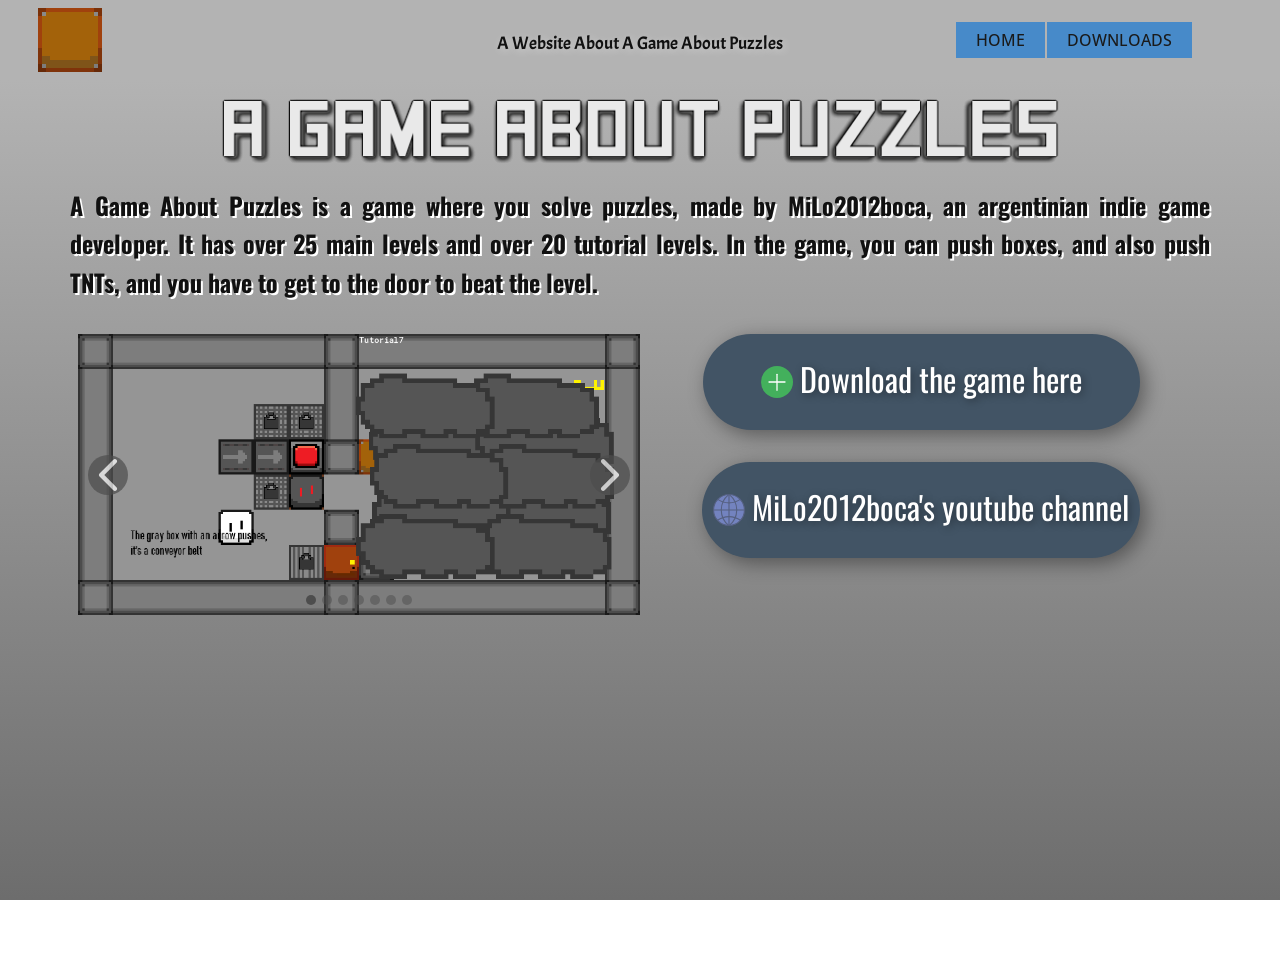
==== index.html @ 35c76092 "release" ====
<!DOCTYPE html>
<html style="font-size: 16px;" lang="es"><head>
    <meta name="viewport" content="width=device-width, initial-scale=1.0">
    <meta charset="utf-8">
    <meta name="keywords" content="">
    <meta name="description" content="">
    <title>Home</title>
    <link rel="stylesheet" href="nicepage.css" media="screen">
<link rel="stylesheet" href="index.css" media="screen">
    <script class="u-script" type="text/javascript" src="jquery.js" defer=""></script>
    <script class="u-script" type="text/javascript" src="nicepage.js" defer=""></script>
    <meta name="generator" content="Nicepage 8.5.1, nicepage.com">
    
    
    
    <link id="u-page-google-font" rel="stylesheet" href="https://fonts.googleapis.com/css2?display=swap&amp;family=Roboto:ital,wght@0,100;0,200;0,300;0,400;0,500;0,600;0,700;0,800;0,900;1,100;1,200;1,300;1,400;1,500;1,600;1,700;1,800;1,900&amp;family=Open+Sans:ital,wght@0,300;0,400;0,500;0,600;0,700;0,800;1,300;1,400;1,500;1,600;1,700;1,800&amp;family=Oswald:wght@200;300;400;500;600;700&amp;family=Acme:wght@400">
    <script type="application/ld+json">{
		"@context": "http://schema.org",
		"@type": "Organization",
		"name": "",
		"logo": "images/feda542e-835c-496b-aed5-331ef1a1f8d5.png"
}</script>
    <meta name="theme-color" content="#478ac9">
    <meta property="og:title" content="Home">
    <meta property="og:type" content="website">
  <meta data-intl-tel-input-cdn-path="intlTelInput/"></head>
  <body data-home-page="Home.html" data-home-page-title="Home" data-path-to-root="./" data-include-products="false" class="u-body u-clearfix u-xl-mode" data-lang="es"><header class="u-clearfix u-grey-30 u-header u-header" id="header"><div class="u-clearfix u-sheet u-valign-middle-lg u-valign-middle-md u-valign-middle-sm u-valign-middle-xs u-sheet-1">
        <a href="#" class="u-image u-logo u-image-1" data-image-width="64" data-image-height="64">
          <img src="images/feda542e-835c-496b-aed5-331ef1a1f8d5.png" class="u-logo-image u-logo-image-1">
        </a>
        <nav class="u-menu u-menu-one-level u-offcanvas u-menu-1" role="navigation" aria-label="Menu navigation">
          <div class="menu-collapse" style="font-size: 1rem; letter-spacing: 0px;">
            <a class="u-button-style u-custom-left-right-menu-spacing u-custom-padding-bottom u-custom-top-bottom-menu-spacing u-hamburger-link u-nav-link u-text-active-palette-1-base u-text-hover-palette-2-base" href="#" tabindex="-1" aria-label="Open menu" aria-controls="c882">
              <svg class="u-svg-link" viewBox="0 0 24 24"><use xlink:href="#menu-hamburger"></use></svg>
              <svg class="u-svg-content" version="1.1" id="menu-hamburger" viewBox="0 0 16 16" x="0px" y="0px" xmlns:xlink="http://www.w3.org/1999/xlink" xmlns="http://www.w3.org/2000/svg"><g><rect y="1" width="16" height="2"></rect><rect y="7" width="16" height="2"></rect><rect y="13" width="16" height="2"></rect>
</g></svg>
            </a>
          </div>
          <div class="u-nav-container"></div>
          <div class="u-nav-container-collapse" id="c882" role="region" aria-label="Menu panel">
            <div class="u-black u-container-style u-inner-container-layout u-opacity u-opacity-95 u-sidenav">
              <div class="u-inner-container-layout u-sidenav-overflow">
                <div class="u-menu-close" tabindex="-1" aria-label="Close menu"></div>
                <ul class="u-align-center u-nav u-popupmenu-items u-unstyled u-nav-1"><li class="u-nav-item"><a class="u-button-style u-nav-link" href="./">Home</a>
</li><li class="u-nav-item"><a class="u-button-style u-nav-link" href="Downloads.html">Downloads</a>
</li></ul>
              </div>
            </div>
            <div class="u-black u-menu-overlay u-opacity u-opacity-70"></div>
          </div>
        </nav>
        <nav class="u-menu u-menu-one-level u-offcanvas u-menu-2" role="navigation">
          <div class="menu-collapse" style="font-size: 1rem; letter-spacing: 0px; text-transform: uppercase; font-weight: 500;">
            <a class="u-button-style u-custom-active-color u-custom-border u-custom-border-color u-custom-color u-custom-hover-color u-custom-left-right-menu-spacing u-custom-text-active-color u-custom-text-color u-custom-text-decoration u-custom-text-hover-color u-custom-top-bottom-menu-spacing u-hamburger-link u-nav-link" aria-label="Open menu" aria-controls="a024" href="#">
              <svg class="u-svg-link" viewBox="0 0 24 24"><use xlink:href="#svg-55b6"></use></svg>
              <svg class="u-svg-content" version="1.1" id="svg-55b6" viewBox="0 0 16 16" x="0px" y="0px" xmlns:xlink="http://www.w3.org/1999/xlink" xmlns="http://www.w3.org/2000/svg"><g><rect y="1" width="16" height="2"></rect><rect y="7" width="16" height="2"></rect><rect y="13" width="16" height="2"></rect>
</g></svg>
            </a>
          </div>
          <div class="u-custom-menu u-nav-container">
            <ul role="menubar" class="u-nav u-spacing-2 u-unstyled u-nav-2"><li role="none" class="u-nav-item"><a tabindex="-1" role="menuitem" class="u-active-palette-1-base u-button-style u-hover-palette-1-light-1 u-nav-link u-palette-1-base u-text-active-white u-text-grey-90 u-text-hover-white u-nav-link-5" href="index.html" aria-haspopup="true">Home</a>
</li><li role="none" class="u-nav-item"><a role="menuitem" class="u-active-palette-1-base u-button-style u-hover-palette-1-light-1 u-nav-link u-palette-1-base u-text-active-white u-text-grey-90 u-text-hover-white u-nav-link-5" href="Downloads.html">Downloads</a>
</li></ul>
          </div>
          <div id="a024" role="region" aria-label="Menu panel" class="u-custom-menu u-nav-container-collapse">
            <div class="u-black u-container-style u-inner-container-layout u-opacity u-opacity-95 u-sidenav">
              <div class="u-inner-container-layout u-sidenav-overflow">
                <div class="u-menu-close" tabindex="-1" aria-controls="a024" aria-label="Close menu"></div>
                <ul role="menubar" class="u-align-left u-nav u-popupmenu-items u-unstyled u-nav-3"><li role="none" class="u-nav-item"><a tabindex="-1" role="menuitem" class="u-button-style u-nav-link" href="index.html" aria-haspopup="true">Home</a>
</li><li role="none" class="u-nav-item"><a role="menuitem" class="u-button-style u-nav-link" href="Downloads.html">Downloads</a>
</li></ul>
              </div>
            </div>
            <div class="u-black u-menu-overlay u-opacity u-opacity-70"></div>
          </div>
        </nav>
        <p class="u-align-center u-custom-font u-text u-text-body-color u-text-default u-text-1">A Website About A Game About Puzzles </p>
      </div></header>
    <section class="u-clearfix u-gradient u-section-1" id="block-2">
      <div class="u-clearfix u-sheet u-sheet-1">
        <img class="u-align-center u-image u-image-contain u-image-default u-image-1" src="images/AGAP_TitleCard.png" alt="" data-image-width="858" data-image-height="71">
        <p class="u-align-justify u-custom-font u-font-oswald u-large-text u-text u-text-default u-text-variant u-text-1">A Game About Puzzles is a game where you solve puzzles, made by MiLo2012boca, an argentinian indie game developer. It has over 25 main levels and over 20 tutorial levels. In the game, you can push boxes, and also push TNTs, and you have to get to the door to beat the level.</p>
        <div class="custom-expanded u-carousel u-gallery u-gallery-slider u-layout-carousel u-lightbox u-no-transition u-show-text-on-hover u-gallery-1" data-interval="5000" data-u-ride="carousel" id="carousel-728e">
          <ol class="u-absolute-hcenter u-carousel-indicators u-carousel-indicators-1">
            <li data-u-target="#carousel-728e" data-u-slide-to="0" class="u-active u-grey-70 u-shape-circle" style="width: 10px; height: 10px;"></li>
            <li data-u-target="#carousel-728e" data-u-slide-to="1" class="u-grey-70 u-shape-circle" style="width: 10px; height: 10px;"></li>
            <li data-u-target="#carousel-728e" data-u-slide-to="2" class="u-grey-70 u-shape-circle" style="width: 10px; height: 10px;"></li>
            <li data-u-target="#carousel-728e" data-u-slide-to="3" class="u-grey-70 u-shape-circle" style="width: 10px; height: 10px;"></li>
            <li data-u-target="#carousel-728e" data-u-slide-to="4" class="u-grey-70 u-shape-circle" style="width: 10px; height: 10px;"></li>
            <li data-u-target="#carousel-728e" data-u-slide-to="5" class="u-grey-70 u-shape-circle" style="width: 10px; height: 10px;"></li>
            <li data-u-target="#carousel-728e" data-u-slide-to="6" class="u-grey-70 u-shape-circle" style="width: 10px; height: 10px;"></li>
          </ol>
          <div class="u-carousel-inner u-gallery-inner u-gallery-inner-1" role="listbox">
            <div class="u-active u-carousel-item u-effect-fade u-gallery-item u-shape-rectangle u-carousel-item-1" data-image-width="1024" data-image-height="512">
              <div class="u-back-slide" data-image-width="1024" data-image-height="512">
                <img class="u-back-image u-expanded" src="images/Screenshot_25311.png">
              </div>
              <div class="u-align-center u-over-slide u-shading u-valign-bottom-xl u-over-slide-1"></div>
              <style data-mode="XL" data-visited="true"></style>
              <style data-mode="LG"></style>
              <style data-mode="MD"></style>
              <style data-mode="SM"></style>
              <style data-mode="XS"></style>
            </div>
            <div class="u-carousel-item u-effect-fade u-gallery-item u-shape-rectangle u-carousel-item-2" data-image-width="1024" data-image-height="512">
              <div class="u-back-slide">
                <img class="u-back-image u-expanded" src="images/Screenshot_15698.png">
              </div>
              <div class="u-align-center u-over-slide u-shading u-valign-bottom-xl u-over-slide-2"></div>
              <style data-mode="XL"></style>
              <style data-mode="LG"></style>
              <style data-mode="MD"></style>
              <style data-mode="SM"></style>
              <style data-mode="XS"></style>
            </div>
            <div class="u-carousel-item u-effect-fade u-gallery-item u-shape-rectangle u-carousel-item-3" data-image-width="1024" data-image-height="512">
              <div class="u-back-slide">
                <img class="u-back-image u-expanded" src="images/Screenshot_6300.png">
              </div>
              <div class="u-align-center u-over-slide u-shading u-valign-bottom-xl u-over-slide-3"></div>
              <style data-mode="XL"></style>
              <style data-mode="LG"></style>
              <style data-mode="MD"></style>
              <style data-mode="SM"></style>
              <style data-mode="XS"></style>
            </div>
            <div class="u-carousel-item u-effect-fade u-gallery-item u-shape-rectangle u-carousel-item-4" data-image-width="1024" data-image-height="512">
              <div class="u-back-slide">
                <img class="u-back-image u-expanded" src="images/Screenshot_29404.png">
              </div>
              <div class="u-align-center u-over-slide u-shading u-valign-bottom-xl u-over-slide-4"></div>
              <style data-mode="XL"></style>
              <style data-mode="LG"></style>
              <style data-mode="MD"></style>
              <style data-mode="SM"></style>
              <style data-mode="XS"></style>
            </div>
            <div class="u-carousel-item u-effect-fade u-gallery-item u-shape-rectangle u-carousel-item-5" data-image-width="1024" data-image-height="512">
              <div class="u-back-slide">
                <img class="u-back-image u-expanded" src="images/Screenshot_26240.png">
              </div>
              <div class="u-align-center u-over-slide u-shading u-valign-bottom-xl u-over-slide-5"></div>
              <style data-mode="XL"></style>
              <style data-mode="LG"></style>
              <style data-mode="MD"></style>
              <style data-mode="SM"></style>
              <style data-mode="XS"></style>
            </div>
            <div class="u-carousel-item u-effect-fade u-gallery-item u-shape-rectangle u-carousel-item-6" data-image-width="1024" data-image-height="512">
              <div class="u-back-slide">
                <img class="u-back-image u-expanded" src="images/Screenshot_27914.png">
              </div>
              <div class="u-align-center u-over-slide u-shading u-valign-bottom-xl u-over-slide-6"></div>
              <style data-mode="XL"></style>
              <style data-mode="LG"></style>
              <style data-mode="MD"></style>
              <style data-mode="SM"></style>
              <style data-mode="XS"></style>
            </div>
            <div class="u-carousel-item u-effect-fade u-gallery-item u-shape-rectangle u-carousel-item-7" data-image-width="1024" data-image-height="512">
              <div class="u-back-slide">
                <img class="u-back-image u-expanded" src="images/Screenshot_67937.png">
              </div>
              <div class="u-align-center u-over-slide u-shading u-valign-bottom-xl u-over-slide-7"></div>
              <style data-mode="XL"></style>
              <style data-mode="LG"></style>
              <style data-mode="MD"></style>
              <style data-mode="SM"></style>
              <style data-mode="XS"></style>
            </div>
          </div>
          <a class="u-absolute-vcenter u-carousel-control u-carousel-control-prev u-grey-70 u-icon-circle u-opacity u-opacity-70 u-spacing-10 u-text-white u-carousel-control-1" href="#carousel-728e" role="button" data-u-slide="prev"><span aria-hidden="true">
              <svg viewBox="0 0 451.847 451.847"><path d="M97.141,225.92c0-8.095,3.091-16.192,9.259-22.366L300.689,9.27c12.359-12.359,32.397-12.359,44.751,0
c12.354,12.354,12.354,32.388,0,44.748L173.525,225.92l171.903,171.909c12.354,12.354,12.354,32.391,0,44.744
c-12.354,12.365-32.386,12.365-44.745,0l-194.29-194.281C100.226,242.115,97.141,234.018,97.141,225.92z"></path></svg></span><span class="sr-only">
              <svg viewBox="0 0 451.847 451.847"><path d="M97.141,225.92c0-8.095,3.091-16.192,9.259-22.366L300.689,9.27c12.359-12.359,32.397-12.359,44.751,0
c12.354,12.354,12.354,32.388,0,44.748L173.525,225.92l171.903,171.909c12.354,12.354,12.354,32.391,0,44.744
c-12.354,12.365-32.386,12.365-44.745,0l-194.29-194.281C100.226,242.115,97.141,234.018,97.141,225.92z"></path></svg></span>
          </a>
          <a class="u-absolute-vcenter u-carousel-control u-carousel-control-next u-grey-70 u-icon-circle u-opacity u-opacity-70 u-spacing-10 u-text-white u-carousel-control-2" href="#carousel-728e" role="button" data-u-slide="next"><span aria-hidden="true">
              <svg viewBox="0 0 451.846 451.847"><path d="M345.441,248.292L151.154,442.573c-12.359,12.365-32.397,12.365-44.75,0c-12.354-12.354-12.354-32.391,0-44.744
L278.318,225.92L106.409,54.017c-12.354-12.359-12.354-32.394,0-44.748c12.354-12.359,32.391-12.359,44.75,0l194.287,194.284
c6.177,6.18,9.262,14.271,9.262,22.366C354.708,234.018,351.617,242.115,345.441,248.292z"></path></svg></span><span class="sr-only">
              <svg viewBox="0 0 451.846 451.847"><path d="M345.441,248.292L151.154,442.573c-12.359,12.365-32.397,12.365-44.75,0c-12.354-12.354-12.354-32.391,0-44.744
L278.318,225.92L106.409,54.017c-12.354-12.359-12.354-32.394,0-44.748c12.354-12.359,32.391-12.359,44.75,0l194.287,194.284
c6.177,6.18,9.262,14.271,9.262,22.366C354.708,234.018,351.617,242.115,345.441,248.292z"></path></svg></span>
          </a>
        </div>
        <a href="Downloads.html" data-page-id="44097869" class="u-active-palette-2-dark-1 u-align-center u-border-none u-btn u-btn-round u-button-style u-custom-font u-font-oswald u-hover-palette-1-dark-1 u-palette-1-dark-2 u-radius u-btn-1" title="Downloads"><span class="u-icon"><svg class="u-svg-content" viewBox="0 0 50 50" x="0px" y="0px" style="width: 1em; height: 1em;"><circle style="fill:#43B05C;" cx="25" cy="25" r="25"></circle><line style="fill:none;stroke:#FFFFFF;stroke-width:2;stroke-linecap:round;stroke-linejoin:round;stroke-miterlimit:10;" x1="25" y1="13" x2="25" y2="38"></line><line style="fill:none;stroke:#FFFFFF;stroke-width:2;stroke-linecap:round;stroke-linejoin:round;stroke-miterlimit:10;" x1="37.5" y1="25" x2="12.5" y2="25"></line></svg></span>&nbsp;Download the game here 
        </a>
        <a href="https://www.youtube.com/@MiLo2012boca" class="u-active-palette-2-dark-1 u-align-center u-border-none u-btn u-btn-round u-button-style u-custom-font u-font-oswald u-hover-palette-1-dark-1 u-palette-1-dark-2 u-radius u-btn-2" target="_blank"><span class="u-icon u-icon-2"><svg class="u-svg-content" viewBox="0 0 58 58" x="0px" y="0px" style="width: 1em; height: 1em;"><circle style="fill:#7383BF;stroke:currentColor;stroke-width:2;stroke-linecap:round;stroke-miterlimit:10;" cx="29" cy="29" r="28"></circle><line style="fill:none;stroke:currentColor;stroke-width:2;stroke-linecap:round;stroke-miterlimit:10;" x1="29" y1="57" x2="29" y2="1"></line><path style="fill:none;stroke:currentColor;stroke-width:2;stroke-linecap:round;stroke-miterlimit:10;" d="M29,1
	c-0.214,0-0.426,0.011-0.639,0.016C20.213,7.616,15,17.697,15,29s5.213,21.384,13.361,27.984C28.574,56.989,28.786,57,29,57"></path><path style="fill:none;stroke:currentColor;stroke-width:2;stroke-linecap:round;stroke-miterlimit:10;" d="M8.698,9.728
	C14.478,13.683,21.468,16,29,16s14.522-2.317,20.302-6.272"></path><path style="fill:none;stroke:currentColor;stroke-width:2;stroke-linecap:round;stroke-miterlimit:10;" d="M49.862,47.67
	C43.975,43.475,36.779,41,29,41s-14.975,2.475-20.862,6.67"></path><path style="fill:none;stroke:currentColor;stroke-width:2;stroke-linecap:round;stroke-miterlimit:10;" d="M29,57
	c0.214,0,0.426-0.011,0.639-0.016C37.787,50.384,43,40.303,43,29S37.787,7.616,29.639,1.016C29.426,1.011,29.214,1,29,1"></path><line style="fill:none;stroke:currentColor;stroke-width:2;stroke-linecap:round;stroke-miterlimit:10;" x1="1" y1="29" x2="57" y2="29"></line></svg></span>&nbsp;MiLo2012boca's youtube channel 
        </a>
      </div>
    </section>
    
    
    
    
    
    </section>
  
</body></html>
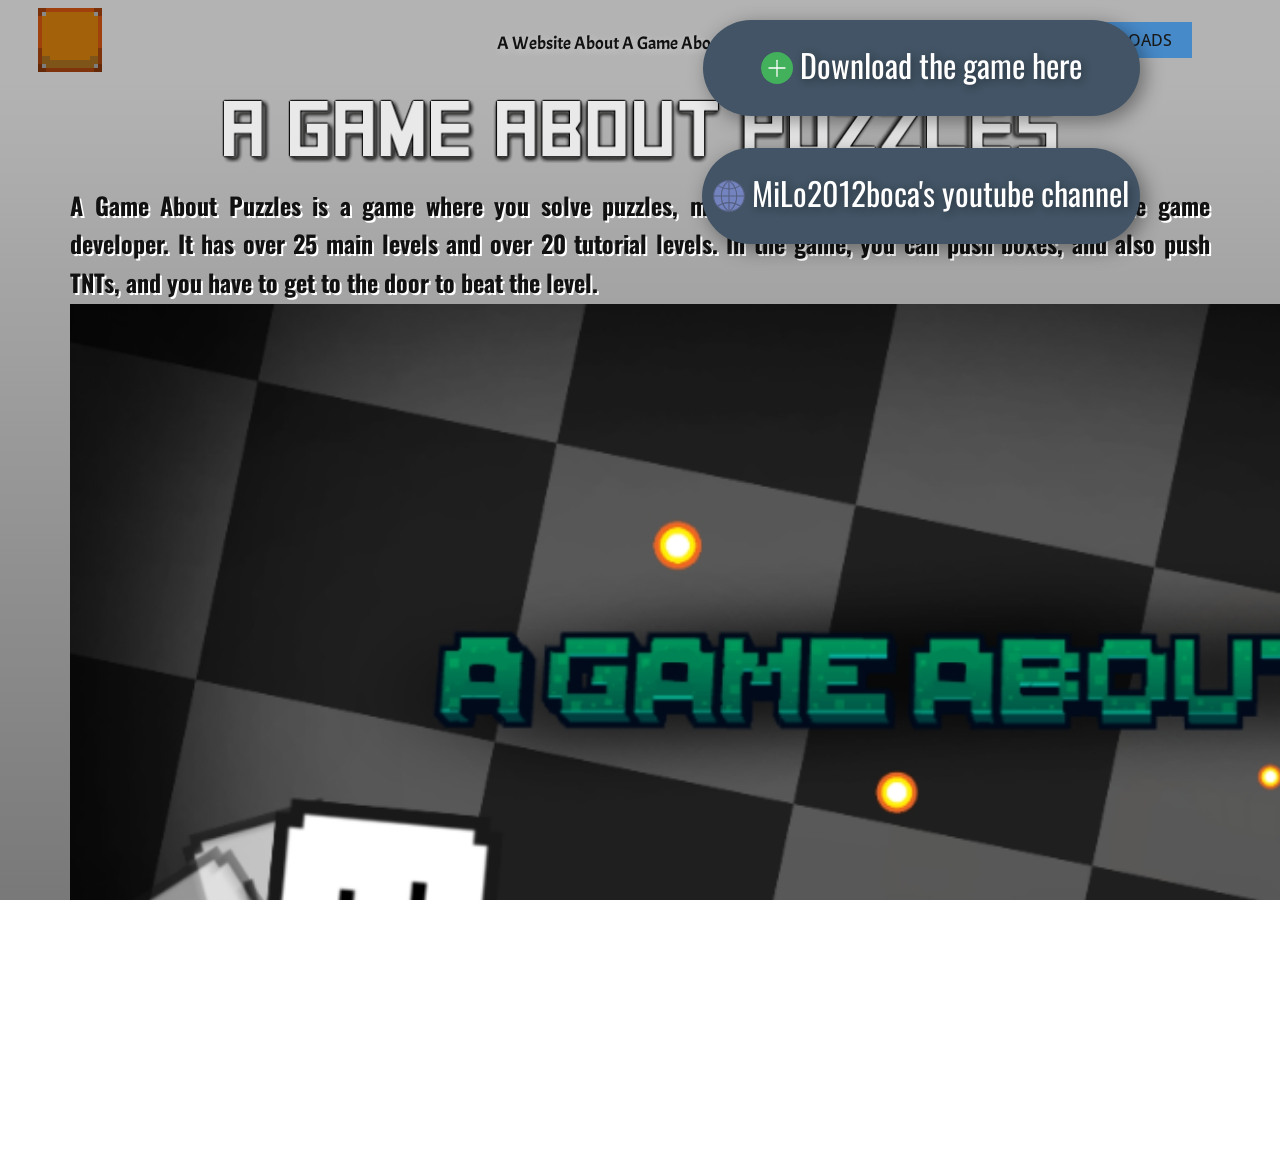
==== commit b9cc8908: "smth" ====
--- a/index.html
+++ b/index.html
@@ -80,112 +80,6 @@
       <div class="u-clearfix u-sheet u-sheet-1">
         <img class="u-align-center u-image u-image-contain u-image-default u-image-1" src="images/AGAP_TitleCard.png" alt="" data-image-width="858" data-image-height="71">
         <p class="u-align-justify u-custom-font u-font-oswald u-large-text u-text u-text-default u-text-variant u-text-1">A Game About Puzzles is a game where you solve puzzles, made by MiLo2012boca, an argentinian indie game developer. It has over 25 main levels and over 20 tutorial levels. In the game, you can push boxes, and also push TNTs, and you have to get to the door to beat the level.</p>
-        <div class="custom-expanded u-carousel u-gallery u-gallery-slider u-layout-carousel u-lightbox u-no-transition u-show-text-on-hover u-gallery-1" data-interval="5000" data-u-ride="carousel" id="carousel-728e">
-          <ol class="u-absolute-hcenter u-carousel-indicators u-carousel-indicators-1">
-            <li data-u-target="#carousel-728e" data-u-slide-to="0" class="u-active u-grey-70 u-shape-circle" style="width: 10px; height: 10px;"></li>
-            <li data-u-target="#carousel-728e" data-u-slide-to="1" class="u-grey-70 u-shape-circle" style="width: 10px; height: 10px;"></li>
-            <li data-u-target="#carousel-728e" data-u-slide-to="2" class="u-grey-70 u-shape-circle" style="width: 10px; height: 10px;"></li>
-            <li data-u-target="#carousel-728e" data-u-slide-to="3" class="u-grey-70 u-shape-circle" style="width: 10px; height: 10px;"></li>
-            <li data-u-target="#carousel-728e" data-u-slide-to="4" class="u-grey-70 u-shape-circle" style="width: 10px; height: 10px;"></li>
-            <li data-u-target="#carousel-728e" data-u-slide-to="5" class="u-grey-70 u-shape-circle" style="width: 10px; height: 10px;"></li>
-            <li data-u-target="#carousel-728e" data-u-slide-to="6" class="u-grey-70 u-shape-circle" style="width: 10px; height: 10px;"></li>
-          </ol>
-          <div class="u-carousel-inner u-gallery-inner u-gallery-inner-1" role="listbox">
-            <div class="u-active u-carousel-item u-effect-fade u-gallery-item u-shape-rectangle u-carousel-item-1" data-image-width="1024" data-image-height="512">
-              <div class="u-back-slide" data-image-width="1024" data-image-height="512">
-                <img class="u-back-image u-expanded" src="images/Screenshot_25311.png">
-              </div>
-              <div class="u-align-center u-over-slide u-shading u-valign-bottom-xl u-over-slide-1"></div>
-              <style data-mode="XL" data-visited="true"></style>
-              <style data-mode="LG"></style>
-              <style data-mode="MD"></style>
-              <style data-mode="SM"></style>
-              <style data-mode="XS"></style>
-            </div>
-            <div class="u-carousel-item u-effect-fade u-gallery-item u-shape-rectangle u-carousel-item-2" data-image-width="1024" data-image-height="512">
-              <div class="u-back-slide">
-                <img class="u-back-image u-expanded" src="images/Screenshot_15698.png">
-              </div>
-              <div class="u-align-center u-over-slide u-shading u-valign-bottom-xl u-over-slide-2"></div>
-              <style data-mode="XL"></style>
-              <style data-mode="LG"></style>
-              <style data-mode="MD"></style>
-              <style data-mode="SM"></style>
-              <style data-mode="XS"></style>
-            </div>
-            <div class="u-carousel-item u-effect-fade u-gallery-item u-shape-rectangle u-carousel-item-3" data-image-width="1024" data-image-height="512">
-              <div class="u-back-slide">
-                <img class="u-back-image u-expanded" src="images/Screenshot_6300.png">
-              </div>
-              <div class="u-align-center u-over-slide u-shading u-valign-bottom-xl u-over-slide-3"></div>
-              <style data-mode="XL"></style>
-              <style data-mode="LG"></style>
-              <style data-mode="MD"></style>
-              <style data-mode="SM"></style>
-              <style data-mode="XS"></style>
-            </div>
-            <div class="u-carousel-item u-effect-fade u-gallery-item u-shape-rectangle u-carousel-item-4" data-image-width="1024" data-image-height="512">
-              <div class="u-back-slide">
-                <img class="u-back-image u-expanded" src="images/Screenshot_29404.png">
-              </div>
-              <div class="u-align-center u-over-slide u-shading u-valign-bottom-xl u-over-slide-4"></div>
-              <style data-mode="XL"></style>
-              <style data-mode="LG"></style>
-              <style data-mode="MD"></style>
-              <style data-mode="SM"></style>
-              <style data-mode="XS"></style>
-            </div>
-            <div class="u-carousel-item u-effect-fade u-gallery-item u-shape-rectangle u-carousel-item-5" data-image-width="1024" data-image-height="512">
-              <div class="u-back-slide">
-                <img class="u-back-image u-expanded" src="images/Screenshot_26240.png">
-              </div>
-              <div class="u-align-center u-over-slide u-shading u-valign-bottom-xl u-over-slide-5"></div>
-              <style data-mode="XL"></style>
-              <style data-mode="LG"></style>
-              <style data-mode="MD"></style>
-              <style data-mode="SM"></style>
-              <style data-mode="XS"></style>
-            </div>
-            <div class="u-carousel-item u-effect-fade u-gallery-item u-shape-rectangle u-carousel-item-6" data-image-width="1024" data-image-height="512">
-              <div class="u-back-slide">
-                <img class="u-back-image u-expanded" src="images/Screenshot_27914.png">
-              </div>
-              <div class="u-align-center u-over-slide u-shading u-valign-bottom-xl u-over-slide-6"></div>
-              <style data-mode="XL"></style>
-              <style data-mode="LG"></style>
-              <style data-mode="MD"></style>
-              <style data-mode="SM"></style>
-              <style data-mode="XS"></style>
-            </div>
-            <div class="u-carousel-item u-effect-fade u-gallery-item u-shape-rectangle u-carousel-item-7" data-image-width="1024" data-image-height="512">
-              <div class="u-back-slide">
-                <img class="u-back-image u-expanded" src="images/Screenshot_67937.png">
-              </div>
-              <div class="u-align-center u-over-slide u-shading u-valign-bottom-xl u-over-slide-7"></div>
-              <style data-mode="XL"></style>
-              <style data-mode="LG"></style>
-              <style data-mode="MD"></style>
-              <style data-mode="SM"></style>
-              <style data-mode="XS"></style>
-            </div>
-          </div>
-          <a class="u-absolute-vcenter u-carousel-control u-carousel-control-prev u-grey-70 u-icon-circle u-opacity u-opacity-70 u-spacing-10 u-text-white u-carousel-control-1" href="#carousel-728e" role="button" data-u-slide="prev"><span aria-hidden="true">
-              <svg viewBox="0 0 451.847 451.847"><path d="M97.141,225.92c0-8.095,3.091-16.192,9.259-22.366L300.689,9.27c12.359-12.359,32.397-12.359,44.751,0
-c12.354,12.354,12.354,32.388,0,44.748L173.525,225.92l171.903,171.909c12.354,12.354,12.354,32.391,0,44.744
-c-12.354,12.365-32.386,12.365-44.745,0l-194.29-194.281C100.226,242.115,97.141,234.018,97.141,225.92z"></path></svg></span><span class="sr-only">
-              <svg viewBox="0 0 451.847 451.847"><path d="M97.141,225.92c0-8.095,3.091-16.192,9.259-22.366L300.689,9.27c12.359-12.359,32.397-12.359,44.751,0
-c12.354,12.354,12.354,32.388,0,44.748L173.525,225.92l171.903,171.909c12.354,12.354,12.354,32.391,0,44.744
-c-12.354,12.365-32.386,12.365-44.745,0l-194.29-194.281C100.226,242.115,97.141,234.018,97.141,225.92z"></path></svg></span>
-          </a>
-          <a class="u-absolute-vcenter u-carousel-control u-carousel-control-next u-grey-70 u-icon-circle u-opacity u-opacity-70 u-spacing-10 u-text-white u-carousel-control-2" href="#carousel-728e" role="button" data-u-slide="next"><span aria-hidden="true">
-              <svg viewBox="0 0 451.846 451.847"><path d="M345.441,248.292L151.154,442.573c-12.359,12.365-32.397,12.365-44.75,0c-12.354-12.354-12.354-32.391,0-44.744
-L278.318,225.92L106.409,54.017c-12.354-12.359-12.354-32.394,0-44.748c12.354-12.359,32.391-12.359,44.75,0l194.287,194.284
-c6.177,6.18,9.262,14.271,9.262,22.366C354.708,234.018,351.617,242.115,345.441,248.292z"></path></svg></span><span class="sr-only">
-              <svg viewBox="0 0 451.846 451.847"><path d="M345.441,248.292L151.154,442.573c-12.359,12.365-32.397,12.365-44.75,0c-12.354-12.354-12.354-32.391,0-44.744
-L278.318,225.92L106.409,54.017c-12.354-12.359-12.354-32.394,0-44.748c12.354-12.359,32.391-12.359,44.75,0l194.287,194.284
-c6.177,6.18,9.262,14.271,9.262,22.366C354.708,234.018,351.617,242.115,345.441,248.292z"></path></svg></span>
-          </a>
-        </div>
         <a href="Downloads.html" data-page-id="44097869" class="u-active-palette-2-dark-1 u-align-center u-border-none u-btn u-btn-round u-button-style u-custom-font u-font-oswald u-hover-palette-1-dark-1 u-palette-1-dark-2 u-radius u-btn-1" title="Downloads"><span class="u-icon"><svg class="u-svg-content" viewBox="0 0 50 50" x="0px" y="0px" style="width: 1em; height: 1em;"><circle style="fill:#43B05C;" cx="25" cy="25" r="25"></circle><line style="fill:none;stroke:#FFFFFF;stroke-width:2;stroke-linecap:round;stroke-linejoin:round;stroke-miterlimit:10;" x1="25" y1="13" x2="25" y2="38"></line><line style="fill:none;stroke:#FFFFFF;stroke-width:2;stroke-linecap:round;stroke-linejoin:round;stroke-miterlimit:10;" x1="37.5" y1="25" x2="12.5" y2="25"></line></svg></span>&nbsp;Download the game here 
         </a>
         <a href="https://www.youtube.com/@MiLo2012boca" class="u-active-palette-2-dark-1 u-align-center u-border-none u-btn u-btn-round u-button-style u-custom-font u-font-oswald u-hover-palette-1-dark-1 u-palette-1-dark-2 u-radius u-btn-2" target="_blank"><span class="u-icon u-icon-2"><svg class="u-svg-content" viewBox="0 0 58 58" x="0px" y="0px" style="width: 1em; height: 1em;"><circle style="fill:#7383BF;stroke:currentColor;stroke-width:2;stroke-linecap:round;stroke-miterlimit:10;" cx="29" cy="29" r="28"></circle><line style="fill:none;stroke:currentColor;stroke-width:2;stroke-linecap:round;stroke-miterlimit:10;" x1="29" y1="57" x2="29" y2="1"></line><path style="fill:none;stroke:currentColor;stroke-width:2;stroke-linecap:round;stroke-miterlimit:10;" d="M29,1
@@ -194,12 +88,9 @@
 	C43.975,43.475,36.779,41,29,41s-14.975,2.475-20.862,6.67"></path><path style="fill:none;stroke:currentColor;stroke-width:2;stroke-linecap:round;stroke-miterlimit:10;" d="M29,57
 	c0.214,0,0.426-0.011,0.639-0.016C37.787,50.384,43,40.303,43,29S37.787,7.616,29.639,1.016C29.426,1.011,29.214,1,29,1"></path><line style="fill:none;stroke:currentColor;stroke-width:2;stroke-linecap:round;stroke-miterlimit:10;" x1="1" y1="29" x2="57" y2="29"></line></svg></span>&nbsp;MiLo2012boca's youtube channel 
         </a>
+        <img class="u-image u-image-default u-image-2" src="images/Banner.jpg" alt="" data-image-width="1920" data-image-height="857">
       </div>
     </section>
-    
-    
-    
-    
     
     </section>
   
